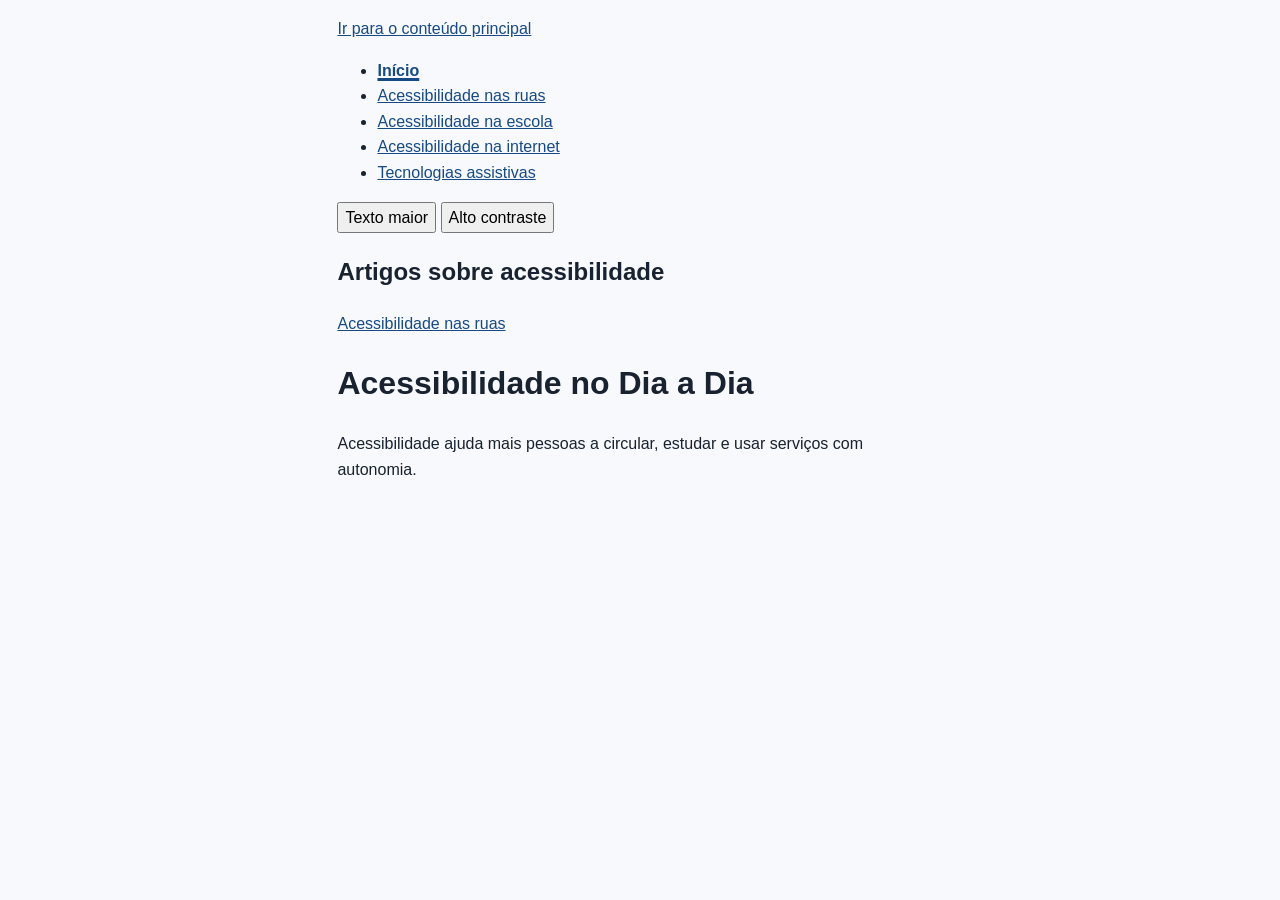
==== acessibilidade_a_luzdodia/index.html @ 64958c4c "Add files via upload" ====
<!DOCTYPE html>
<html lang="pt-BR">
<head>
  <meta charset="UTF-8">
  <title> Acessibilidade a Luz do Dia</title>
  <meta name="viewport" content="width=device-width, initial-scale=1">
  <link rel="stylesheet" href="estilo.css">
  <script src="acessibilidade.js" defer></script>
</head> 
<body>
    <!-- Atalho para pular o menu -->
    <a href="#conteudo">Ir para o conteúdo principal</a>

    <!-- Menu principal -->
    <nav aria-label="Menu principal">

  <ul><!-- Aqui ficam os links das cinco páginas -->
    <li><a href="index.html" aria-current="page">Início</a></li>
    <li><a href="ruas.html">Acessibilidade nas ruas</a></li>
    <li><a href="escola.html">Acessibilidade na escola</a></li>
    <li><a href="internet.html">Acessibilidade na internet</a></li>
    <li><a href="tecnologias.html">Tecnologias assistivas</a></li>
  </ul>
</nav>

<!-- Botões de acessibilidade -->
   <button type="button" id="fonte-maior" aria-pressed="false" hidden>
    Texto maior
</button>
   <button type="button" id="alto-contraste" aria-pressed="false" hidden>
  Alto contraste
</button>

<!-- Conteúdo principal -->
    <main id="conteudo" tabindex="-1">
    <h2>Artigos sobre acessibilidade</h2>
<p><a href="ruas.html">Acessibilidade nas ruas</a></p>

  <h1>Acessibilidade no Dia a Dia</h1>

  <p>Acessibilidade ajuda mais pessoas a circular, estudar e usar
     serviços com autonomia.</p>

     </main>
</body>
</html>
---- acessibilidade_a_luzdodia/estilo.css ----
/*Estilo geral da pag*/
body {
  font-family: Arial, sans-serif;
  background-color: #f7f9fc;
  color: #182230;
  line-height: 1.6;
  max-width: 68ch;
  margin: 0 auto;
  padding: 1rem;
}

a {
  color: #174a85;
  text-decoration: underline;
}

a:focus-visible {
  outline: 3px solid #182230;
  outline-offset: 8px;
}

/*Texto maior*/
html.texto-maior {
  font-size: 150%;
}

button {
  font: inherit;
}

button:focus-visible {
  outline: 3px solid #182230;
  outline-offset: 4px;
}

/*Alto contraste*/
html.alto-contraste,
html.alto-contraste body {
  background-color: #242832;
  color: #e5e7eb;
}

html.alto-contraste a {
  color: #b9d5f5;
}

html.alto-contraste button {
  background-color: #303746;
  color: #e5e7eb;
  border: 2px solid #aeb8c8;
}

html.alto-contraste :focus-visible {
  outline-color: #c3b5e5;
}

/* Página atual no menu */
nav a[aria-current="page"] {
  font-weight: bold;
  text-decoration-thickness: 0.18em;
}
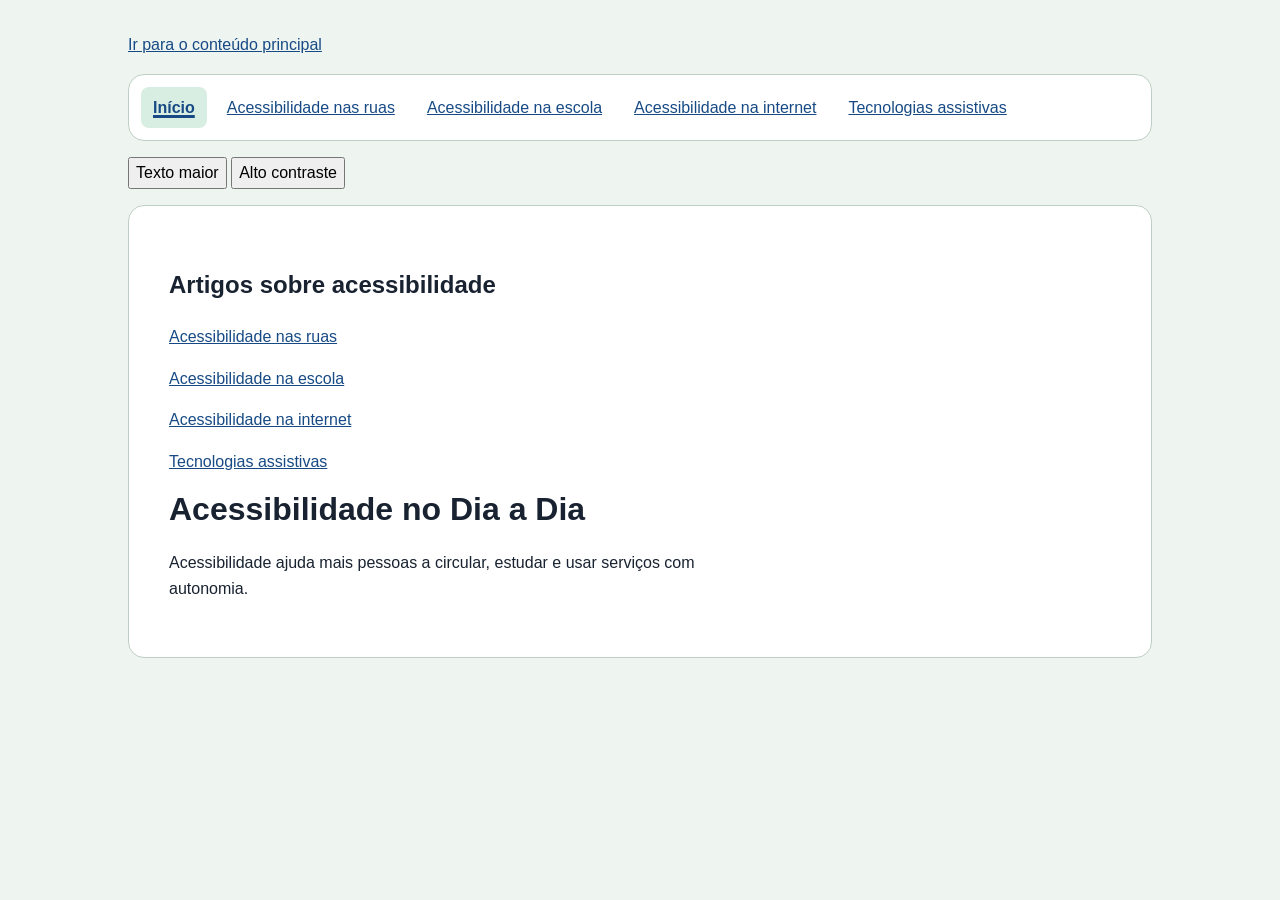
==== commit 33d2e305: "atualizações" ====
--- a/acessibilidade_a_luzdodia/index.html
+++ b/acessibilidade_a_luzdodia/index.html
@@ -35,6 +35,9 @@
     <main id="conteudo" tabindex="-1">
     <h2>Artigos sobre acessibilidade</h2>
 <p><a href="ruas.html">Acessibilidade nas ruas</a></p>
+<p><a href="escola.html">Acessibilidade na escola</a></p>
+<p><a href="internet.html">Acessibilidade na internet</a></p>
+<p><a href="tecnologias.html">Tecnologias assistivas</a></p>
 
   <h1>Acessibilidade no Dia a Dia</h1>
 
--- a/acessibilidade_a_luzdodia/estilo.css
+++ b/acessibilidade_a_luzdodia/estilo.css
@@ -58,4 +58,71 @@
 nav a[aria-current="page"] {
   font-weight: bold;
   text-decoration-thickness: 0.18em;
+}
+
+/* Cores do menu e da área de leitura */
+html {
+  --fundo-pagina: #eef5f1;
+  --fundo-painel: #fff;
+  --borda-painel: #becfc5;
+  --fundo-pagina-atual: #d9eee2;
+}
+
+html.alto-contraste {
+  --fundo-pagina: #242832;
+  --fundo-painel: #303746;
+  --borda-painel: #aeb8c8;
+  --fundo-pagina-atual: #3b4658;
+}
+
+/* Largura e fundo da página */
+body {
+  max-width: 64rem;
+  padding: clamp(1rem, 3vw, 2rem);
+  background-color: var(--fundo-pagina);
+}
+
+/* Menu e conteúdo */
+nav,
+main {
+  background-color: var(--fundo-painel);
+  border: 1px solid var(--borda-painel);
+  border-radius: 1rem;
+  margin-block: 1rem;
+}
+
+nav {
+  padding: 0.75rem;
+}
+
+nav ul {
+  display: flex;
+  flex-wrap: wrap;
+  gap: 0.5rem;
+  list-style: none;
+  margin: 0;
+  padding: 0;
+}
+
+nav a {
+  display: block;
+  padding: 0.5rem 0.75rem;
+  border-radius: 0.5rem;
+}
+
+nav a[aria-current="page"] {
+  background-color: var(--fundo-pagina-atual);
+}
+
+main {
+  padding: clamp(1rem, 4vw, 2.5rem);
+}
+
+main h1 {
+  margin-top: 0;
+  line-height: 1.2;
+}
+
+main p {
+  max-width: 68ch;
 }
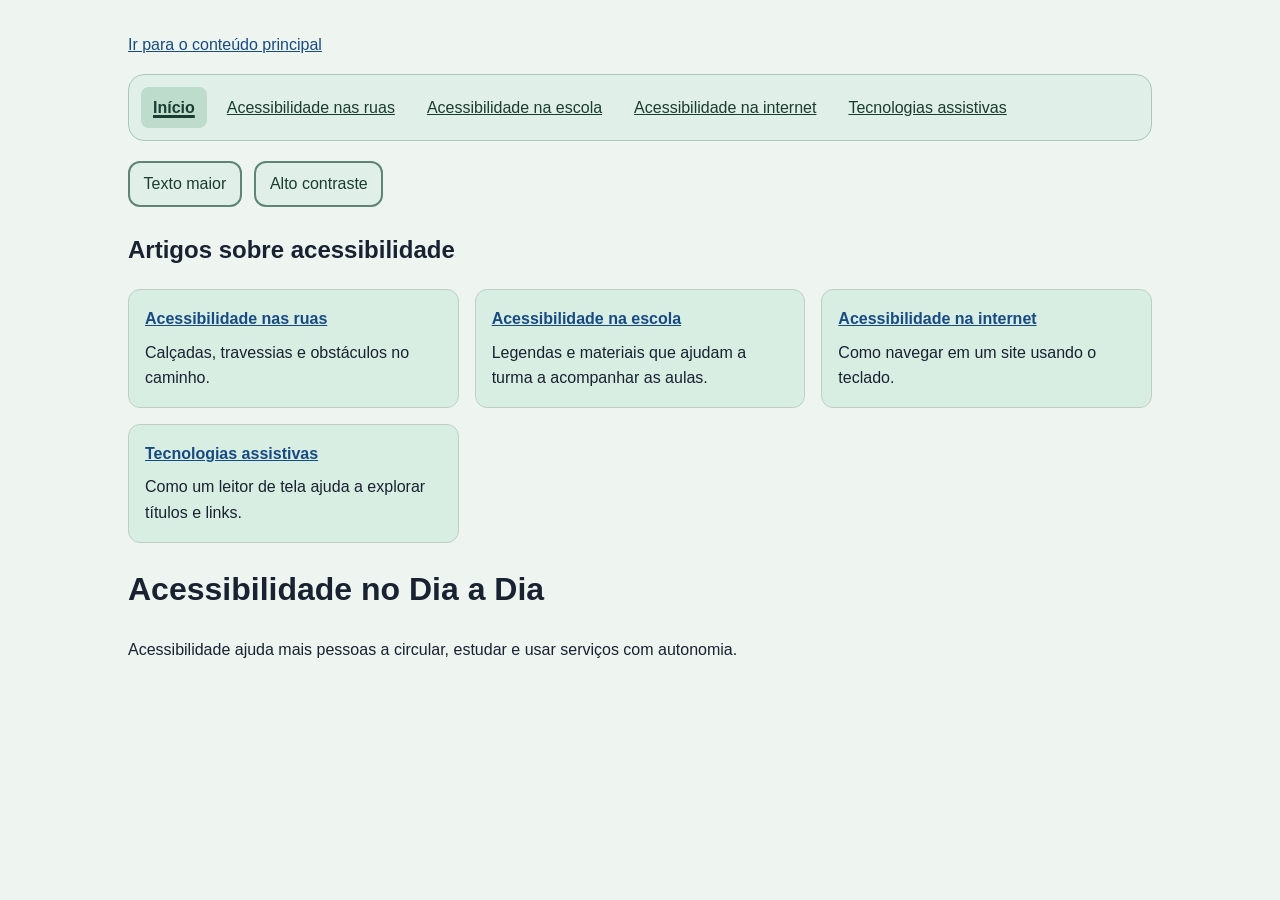
==== commit 24b97403: "Atualiza a página inicial" ====
--- a/acessibilidade_a_luzdodia/index.html
+++ b/acessibilidade_a_luzdodia/index.html
@@ -32,12 +32,26 @@
 </button>
 
 <!-- Conteúdo principal -->
-    <main id="conteudo" tabindex="-1">
     <h2>Artigos sobre acessibilidade</h2>
-<p><a href="ruas.html">Acessibilidade nas ruas</a></p>
-<p><a href="escola.html">Acessibilidade na escola</a></p>
-<p><a href="internet.html">Acessibilidade na internet</a></p>
-<p><a href="tecnologias.html">Tecnologias assistivas</a></p>
+
+<ul class="lista-artigos">
+  <li>
+    <a href="ruas.html">Acessibilidade nas ruas</a>
+    <p>Calçadas, travessias e obstáculos no caminho.</p>
+  </li>
+  <li>
+    <a href="escola.html">Acessibilidade na escola</a>
+    <p>Legendas e materiais que ajudam a turma a acompanhar as aulas.</p>
+  </li>
+  <li>
+    <a href="internet.html">Acessibilidade na internet</a>
+    <p>Como navegar em um site usando o teclado.</p>
+  </li>
+  <li>
+    <a href="tecnologias.html">Tecnologias assistivas</a>
+    <p>Como um leitor de tela ajuda a explorar títulos e links.</p>
+  </li>
+</ul>
 
   <h1>Acessibilidade no Dia a Dia</h1>
 
--- a/acessibilidade_a_luzdodia/estilo.css
+++ b/acessibilidade_a_luzdodia/estilo.css
@@ -36,8 +36,8 @@
 /*Alto contraste*/
 html.alto-contraste,
 html.alto-contraste body {
-  background-color: #242832;
-  color: #e5e7eb;
+  background-color: #2d3247;
+  color: #c7dbe0;
 }
 
 html.alto-contraste a {
@@ -45,13 +45,13 @@
 }
 
 html.alto-contraste button {
-  background-color: #303746;
+  background-color: #3e634c;
   color: #e5e7eb;
-  border: 2px solid #aeb8c8;
+  border: 2px solid #85aa9e;
 }
 
 html.alto-contraste :focus-visible {
-  outline-color: #c3b5e5;
+  outline-color: #bccfb9;
 }
 
 /* Página atual no menu */
@@ -69,10 +69,10 @@
 }
 
 html.alto-contraste {
-  --fundo-pagina: #242832;
-  --fundo-painel: #303746;
-  --borda-painel: #aeb8c8;
-  --fundo-pagina-atual: #3b4658;
+  --fundo-pagina: #3e634c;
+  --fundo-painel: #191f2e;
+  --borda-painel: #99af9e;
+  --fundo-pagina-atual: #21332f;
 }
 
 /* Largura e fundo da página */
@@ -125,4 +125,79 @@
 
 main p {
   max-width: 68ch;
+}
+
+/* Menu em tons pastel */
+html:not(.alto-contraste) nav {
+  background-color: #e0efe7;
+  border-color: #a9c8b8;
+}
+
+html:not(.alto-contraste) nav a {
+  color: #193d30;
+}
+
+html:not(.alto-contraste) nav a[aria-current="page"] {
+  background-color: #bddccc;
+}
+
+html:not(.alto-contraste) nav a:focus-visible {
+  outline-color: #193d30;
+}
+
+/* Botões de acessibilidade */
+button {
+  padding: 0.5rem 0.85rem;
+  margin: 0.25rem 0.5rem 0.25rem 0;
+  border-radius: 0.75rem;
+  cursor: pointer;
+}
+
+html:not(.alto-contraste) button {
+  background-color: #e0efe7;
+  color: #193d30;
+  border: 2px solid #5f8574;
+}
+
+/* Botão com a opção ativa */
+button[aria-pressed="true"] {
+  font-weight: bold;
+  text-decoration: underline;
+  text-underline-offset: 0.2em;
+}
+
+/* Cartões de artigos da página inicial */
+.lista-artigos {
+  display: grid;
+  gap: 1rem;
+  grid-template-columns: repeat(auto-fit, minmax(min(100%, 16rem), 1fr));
+  padding: 0;
+}
+
+.lista-artigos li {
+  list-style: none;
+  padding: 1rem;
+  background-color: var(--fundo-pagina-atual);
+  border: 1px solid var(--borda-painel);
+  border-radius: 0.75rem;
+}
+
+.lista-artigos a {
+  font-weight: bold;
+}
+
+.lista-artigos p {
+  margin: 0.5rem 0 0;
+}
+
+/* Imagens dos artigos */
+main figure {
+  margin: 1.5rem 0;
+}
+
+main figure img {
+  display: block;
+  max-width: 100%;
+  height: auto;
+  border-radius: 0.75rem;
 }
